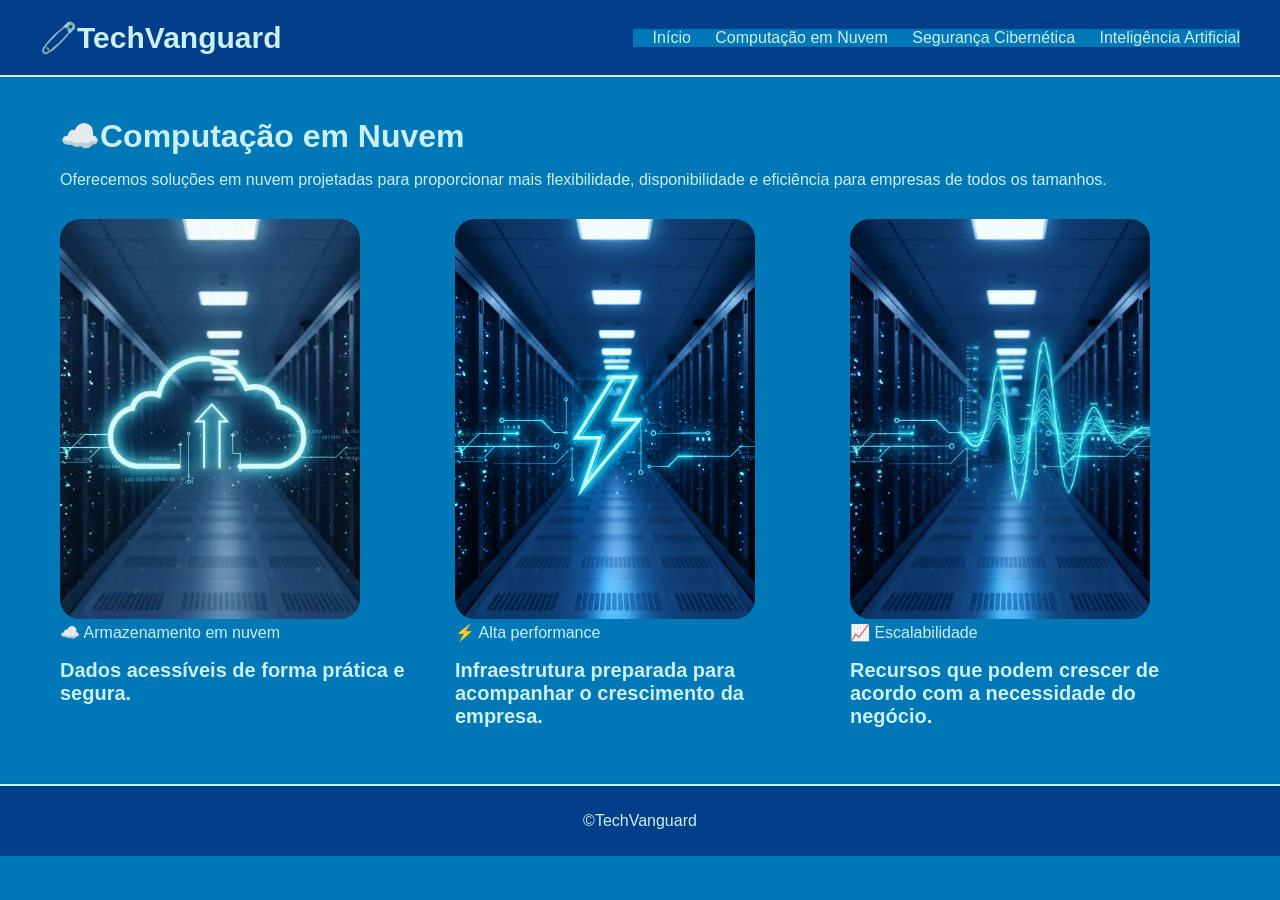
==== computacao.html @ 5ebd63fa "projeto completo" ====
<!DOCTYPE html>
<html lang="pt-BR">
<head>
    <meta charset="UTF-8">
    <meta name="viewport" content="width=device-width, initial-scale=1.0">
    <title>☁️Computação em Nuvem</title>
</head>
<link rel="stylesheet" href="style.css">
<body>
    <header class="cabecalho">
        <div class="logo">🧷TechVanguard</div>
        <nav class="menu">
            <a href="index.html">Início</a>
            <a href="computacao.html">Computação em Nuvem</a>
            <a href="seguranca.html">Segurança Cibernética</a>
            <a href="ia.html">Inteligência Artificial</a>
        </nav>
    </header>

    <main class="titulo">
        <h1 class="titulo-site">☁️Computação em Nuvem</h1>
        <p class="frase">Oferecemos soluções em nuvem projetadas para proporcionar mais flexibilidade, disponibilidade e eficiência para empresas de todos os tamanhos.</p>
        <section class="grade"> <!--Um bloco que agrupa conteúdos sobre o mesmo assunto-->
            <!--FILME 1-->
             <article class="cards">
                <img class="poster" src="armazenamento-em-nuvem.jpg" alt="" style="height:    400px; width: 300px;"> 
                <div class="conteudo">
                    <span class="genero">☁️ Armazenamento em nuvem</span>
                    <h2 class="dados">Dados acessíveis de forma prática e segura.</h2>
                </div>
             </article>

             <article class="cards">
                <img class="poster" src="raios.png" alt="" style="height:    400px; width: 300px;"> 
                <div class="conteudo">
                    <span class="genero">⚡ Alta performance</span>
                    <h2 class="dados">Infraestrutura preparada para acompanhar o crescimento da empresa.</h2>
                </div>
             </article>
             
              <article class="cards">
                <img class="poster" src="escala.jpg" alt="" style="height:    400px; width: 300px;"> 
                <div class="conteudo">
                    <span class="genero">📈 Escalabilidade</span>
                    <h2 class="dados">Recursos que podem crescer de acordo com a necessidade do negócio.</h2> 
                </div>
             </article>
        </section>
    </main>
      <footer class="rodape">
        <p class="letra">©TechVanguard</p>
    </footer>
</body>
</html>
---- style.css ----
* {
    box-sizing: border-box;
    background-color: #0077B6;
}

body {
    margin: 0;
    padding: 0;
    font-family: Arial, Helvetica, sans-serif;
    color: #CAF0F8;
}

.cabecalho {
    background-color: #023E8A;
    padding: 20px 40px;
    display: flex;
    justify-content: space-between;
    align-items: center;
    border-bottom: 2px solid #CAF0F8;
}

.logo {
    font-size: 30px;
    font-weight: bold;
    color:#CAF0F8;
    background-color: #023E8A;
}

.menu a {
    color: #CAF0F8;
    text-decoration: none;
    margin-left: 20px;
    transition: color 1.0s ease;
}

.titulo {
    max-width: 1200px;
    margin: 40px auto;
    padding: 0 20px;;
}

.titulo-site {
    font-size: 32px;
    margin-bottom: 5px;
    color: #CAF0F8;
}

.frase {
    color: #CAF0F8;
    margin-bottom: 30px;
}

.area-home {
    display: flex;
    gap: 30px;
    align-items: flex-start; 
}

.foto-inicio {
    display: flex;
    align-items: flex-end;
    gap: 30px;
}

.coluna-midia {
    flex: 1;
    min-width: 320px;
    display: flex;
    gap: 20px;
    flex-direction: column; 
}

.mostrando {
    font-size: 50px;
    color: #CAF0F8;
}

.explicando {
    width: 50%;
    color: #CAF0F8;
}

.cards {
    color: #CAF0F8;
}

.dados {
    font-size: 20px;
}

.grade {
    display: grid; /*Organiza todos os elementos (filhos) em linhas e colunas.*/
    grid-template-columns: repeat(auto-fit, minmax(260px, 1fr));
    gap: 25px;
}

.poster {
width: 100%;
height: 320px;
object-fit: cover; /*Garante que todas as imgens fiquem com a altura perfeita*/
border-radius: 20px;
}

.rodape {
    text-align: center;
    background-color: #023E8A;
    padding-bottom: 10px;
    padding-top: 10px;
    border-top: 2px solid #CAF0F8;
}

.letra {
    background-color: #023E8A;
    color: #CAF0F8;
}
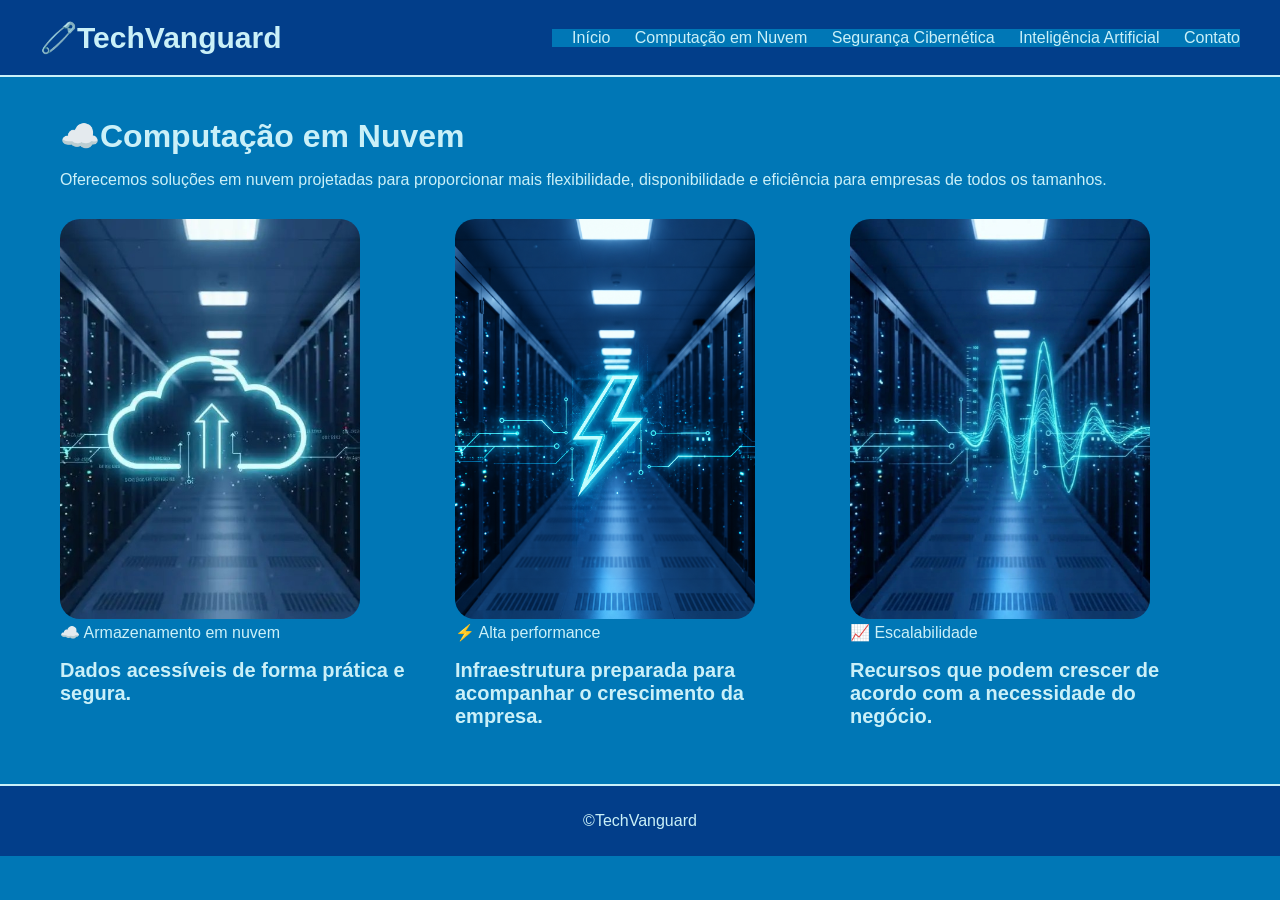
==== commit 080a752f: "trabalho fianlizado" ====
--- a/computacao.html
+++ b/computacao.html
@@ -14,6 +14,7 @@
             <a href="computacao.html">Computação em Nuvem</a>
             <a href="seguranca.html">Segurança Cibernética</a>
             <a href="ia.html">Inteligência Artificial</a>
+            <a href="contato.html">Contato</a>
         </nav>
     </header>
 
--- a/style.css
+++ b/style.css
@@ -112,4 +112,91 @@
 .letra {
     background-color: #023E8A;
     color: #CAF0F8;
+}
+
+.area-inscricao {
+    display: flex;
+    gap: 30px;
+    align-items: flex-start; /*Alinha o topo de todas as colunas*/
+}
+
+.coluna-form {
+    flex: 1; /*Faz o formulário crescer proporcionalmente*/
+    min-width: 320px;
+    background-color: #2e2e88;
+    padding: 30px;
+    border-radius: 10px; /*Cantos arredondados*/
+    box-shadow: 0 4px 12px #023E8A; 
+}
+
+.coluna-form label {
+    font-size: 14px;
+    font-weight: bold;
+    color: aliceblue;
+}
+
+.coluna-form input [type="text"],
+.coluna-form input [type="password"],
+.coluna-form input [type="email"],
+.coluna-form input [type="date"],
+.coluna-form input::placeholder,
+.coluna-form textarea,
+.coluna-form select {
+    width: 100%;
+    margin-top: 5px;
+    margin-bottom: 15px;
+    background-color: #023E8A;
+    color: #CAF0F8;
+    border-radius: 5px;
+    font-size: 14px;
+}
+
+.btn-enviar {
+    color: #FFFFFF;
+    border: none;
+    padding: 12px 24px;
+    border-radius: 6px;
+    font-weight: bold;
+    cursor: pointer; /*Transforma a seta do mouse em uma mãozinha*/
+}
+
+.btn-enviar:hover {
+    background-color: #023E8A ;
+}
+
+.btn-limpar:hover {
+    background-color: #023E8A;
+}
+
+.btn-limpar {
+    color: #FFFFFF;
+    border: none;
+    padding: 12px 24px;
+    border-radius: 6px;
+    font-weight: bold;
+    cursor: pointer; /*Transforma a seta do mouse em uma mãozinha*/
+    margin-left: 10px;
+}
+
+.letra-form {
+    background-color: #2e2e88;
+    color: #CAF0F8;
+}
+
+.dados-form {
+    background-color: #023E8A;
+    color: #CAF0F8;
+}
+
+.titulo-secao {
+    text-align: center;
+}
+
+.subtitulo {
+    text-align: center;
+}
+
+.coluna-form {
+    text-align: center;
+    justify-content: center;
 }
